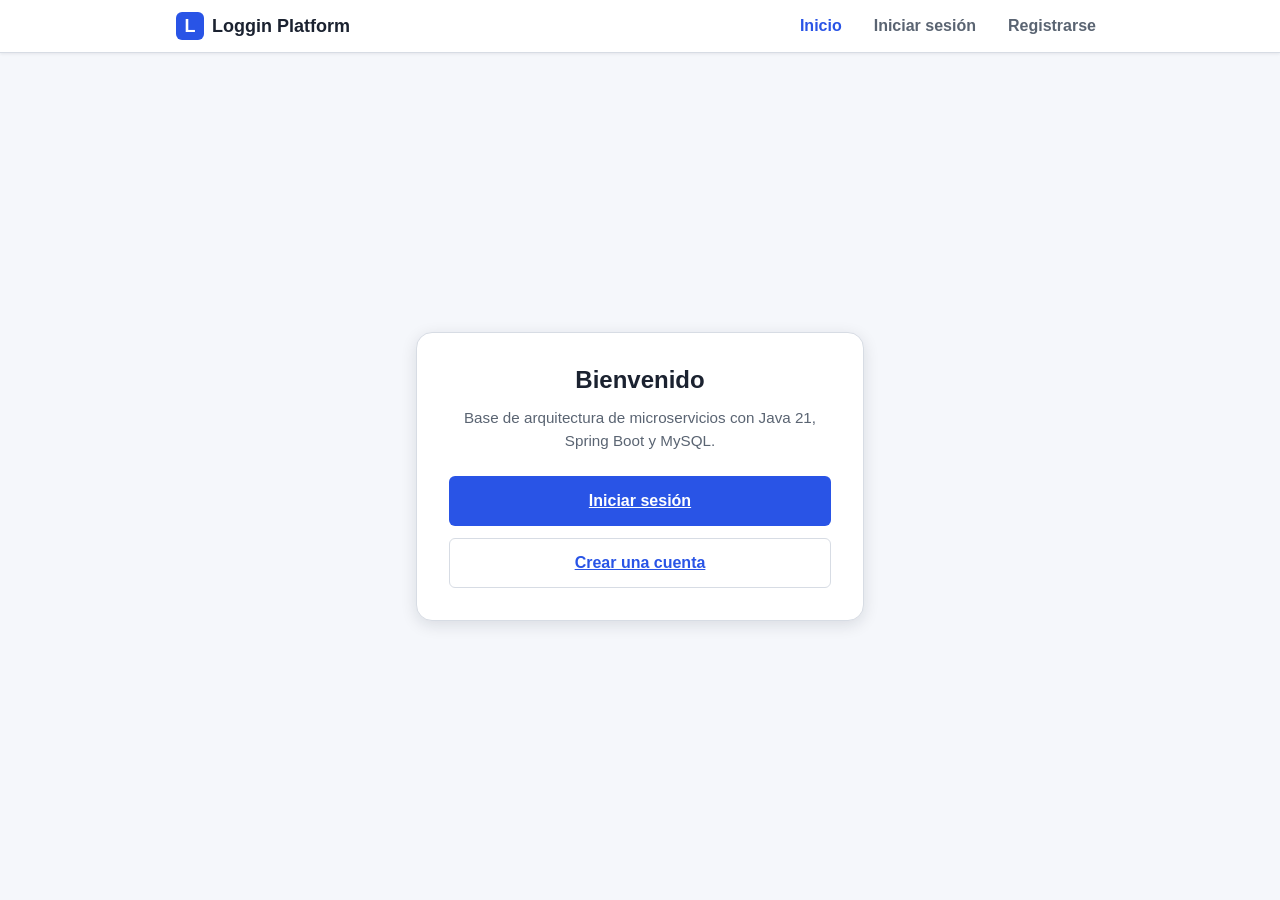
==== frontend/index.html @ b04af6c7 "Initial commit: microservices platform (config-server, auth-service, api-gateway, frontend) Java 21 " ====
<!doctype html>
<html lang="es">
<head>
  <meta charset="UTF-8" />
  <meta name="viewport" content="width=device-width, initial-scale=1" />
  <title>Loggin Platform</title>
  <meta name="description" content="Plataforma base de microservicios: inicio" />
  <link rel="stylesheet" href="css/styles.css" />
</head>
<body>
  <a class="skip-link" href="#contenido-principal">Saltar al contenido principal</a>

  <div class="app-shell">
    <header class="navbar">
      <nav class="navbar__inner" aria-label="Navegación principal">
        <a class="navbar__brand" href="index.html">
          <span class="navbar__brand-icon" aria-hidden="true">L</span>
          Loggin Platform
        </a>
        <ul class="navbar__links">
          <li><a href="index.html" aria-current="page">Inicio</a></li>
          <li><a href="login.html">Iniciar sesión</a></li>
          <li><a href="registro.html">Registrarse</a></li>
        </ul>
      </nav>
    </header>

    <main id="contenido-principal" class="main-content">
      <div class="container">
        <section class="card">
          <div class="card__header">
            <h1 class="card__title">Bienvenido</h1>
            <p class="card__subtitle">
              Base de arquitectura de microservicios con Java 21, Spring Boot y MySQL.
            </p>
          </div>

          <div class="stack">
            <a class="btn btn-primary" href="login.html">
              <span class="btn-label">Iniciar sesión</span>
            </a>
            <a class="btn btn-secondary" href="registro.html">
              <span class="btn-label">Crear una cuenta</span>
            </a>
          </div>
        </section>
      </div>
    </main>
  </div>
</body>
</html>
---- frontend/css/styles.css ----
/* =========================================================
   Design tokens
   ========================================================= */
:root {
  --color-primary: #2954e6;
  --color-primary-dark: #1c3ea8;
  --color-primary-contrast: #ffffff;

  --color-success: #1f8a4c;
  --color-danger: #c62828;
  --color-warning: #b8860b;

  --color-bg: #f5f7fb;
  --color-surface: #ffffff;
  --color-border: #d7dce4;
  --color-text: #1b2230;
  --color-text-muted: #5a6472;

  --radius-sm: 6px;
  --radius-md: 10px;
  --radius-lg: 16px;

  --space-1: 0.25rem;
  --space-2: 0.5rem;
  --space-3: 0.75rem;
  --space-4: 1rem;
  --space-5: 1.5rem;
  --space-6: 2rem;
  --space-8: 3rem;

  --font-base: "Segoe UI", Roboto, Helvetica, Arial, sans-serif;
  --shadow-sm: 0 1px 3px rgba(15, 23, 42, 0.08);
  --shadow-md: 0 4px 16px rgba(15, 23, 42, 0.12);

  --focus-ring: 3px solid #ffb703;
}

@media (prefers-color-scheme: dark) {
  :root {
    --color-bg: #10141c;
    --color-surface: #1a2130;
    --color-border: #2b3548;
    --color-text: #e8ecf4;
    --color-text-muted: #9aa5b8;
    --shadow-sm: 0 1px 3px rgba(0, 0, 0, 0.4);
    --shadow-md: 0 4px 16px rgba(0, 0, 0, 0.5);
  }
}

/* =========================================================
   Reset & base
   ========================================================= */
*, *::before, *::after {
  box-sizing: border-box;
}

html {
  -webkit-text-size-adjust: 100%;
}

body {
  margin: 0;
  min-height: 100vh;
  font-family: var(--font-base);
  background-color: var(--color-bg);
  color: var(--color-text);
  line-height: 1.5;
}

img {
  max-width: 100%;
  display: block;
}

h1, h2, h3, h4 {
  line-height: 1.25;
  margin: 0 0 var(--space-3);
}

p {
  margin: 0 0 var(--space-3);
}

a {
  color: var(--color-primary);
}

/* Visually hide content but keep it available to screen readers */
.visually-hidden {
  position: absolute;
  width: 1px;
  height: 1px;
  padding: 0;
  margin: -1px;
  overflow: hidden;
  clip: rect(0, 0, 0, 0);
  white-space: nowrap;
  border: 0;
}

.skip-link {
  position: absolute;
  left: -999px;
  top: auto;
  background: var(--color-primary);
  color: var(--color-primary-contrast);
  padding: var(--space-2) var(--space-4);
  z-index: 1000;
  border-radius: var(--radius-sm);
}

.skip-link:focus {
  left: var(--space-3);
  top: var(--space-3);
}

/* Consistent keyboard-only focus ring (WCAG 2.4.7) */
:focus {
  outline: none;
}

:focus-visible {
  outline: var(--focus-ring);
  outline-offset: 2px;
  border-radius: var(--radius-sm);
}

/* =========================================================
   Layout
   ========================================================= */
.app-shell {
  display: flex;
  flex-direction: column;
  min-height: 100vh;
}

.container {
  width: 100%;
  max-width: 480px;
  margin-inline: auto;
  padding-inline: var(--space-4);
}

.main-content {
  flex: 1;
  display: flex;
  align-items: center;
  justify-content: center;
  padding-block: var(--space-6);
}

/* =========================================================
   Navbar
   ========================================================= */
.navbar {
  background-color: var(--color-surface);
  border-bottom: 1px solid var(--color-border);
  box-shadow: var(--shadow-sm);
}

.navbar__inner {
  max-width: 960px;
  margin-inline: auto;
  padding: var(--space-3) var(--space-4);
  display: flex;
  align-items: center;
  justify-content: space-between;
  gap: var(--space-3);
}

.navbar__brand {
  display: flex;
  align-items: center;
  gap: var(--space-2);
  font-weight: 700;
  font-size: 1.125rem;
  color: var(--color-text);
  text-decoration: none;
}

.navbar__brand-icon {
  width: 28px;
  height: 28px;
  border-radius: var(--radius-sm);
  background: var(--color-primary);
  color: var(--color-primary-contrast);
  display: flex;
  align-items: center;
  justify-content: center;
  font-weight: 700;
}

.navbar__links {
  list-style: none;
  display: flex;
  gap: var(--space-4);
  margin: 0;
  padding: 0;
}

.navbar__links a {
  text-decoration: none;
  color: var(--color-text-muted);
  font-weight: 600;
  padding: var(--space-1) var(--space-2);
  border-radius: var(--radius-sm);
}

.navbar__links a[aria-current="page"] {
  color: var(--color-primary);
}

.navbar__links a:hover {
  color: var(--color-primary);
}

/* =========================================================
   Card
   ========================================================= */
.card {
  background-color: var(--color-surface);
  border: 1px solid var(--color-border);
  border-radius: var(--radius-lg);
  box-shadow: var(--shadow-md);
  padding: var(--space-6);
  width: 100%;
}

.card__header {
  margin-bottom: var(--space-5);
  text-align: center;
}

.card__title {
  font-size: 1.5rem;
}

.card__subtitle {
  color: var(--color-text-muted);
  font-size: 0.95rem;
}

/* =========================================================
   Forms
   ========================================================= */
.form-field {
  margin-bottom: var(--space-4);
}

.form-label {
  display: block;
  font-weight: 600;
  font-size: 0.9rem;
  margin-bottom: var(--space-1);
}

.form-label .required {
  color: var(--color-danger);
}

.form-input {
  width: 100%;
  padding: var(--space-3);
  font-size: 1rem;
  font-family: inherit;
  color: var(--color-text);
  background-color: var(--color-surface);
  border: 1px solid var(--color-border);
  border-radius: var(--radius-sm);
  transition: border-color 0.15s ease;
}

.form-input::placeholder {
  color: var(--color-text-muted);
}

.form-input[aria-invalid="true"] {
  border-color: var(--color-danger);
}

.form-hint {
  font-size: 0.8rem;
  color: var(--color-text-muted);
  margin-top: var(--space-1);
}

.form-error {
  display: flex;
  align-items: center;
  gap: var(--space-1);
  font-size: 0.8rem;
  color: var(--color-danger);
  margin-top: var(--space-1);
  min-height: 1.1em;
}

.form-error:empty {
  display: none;
}

/* =========================================================
   Buttons
   ========================================================= */
.btn {
  display: inline-flex;
  align-items: center;
  justify-content: center;
  gap: var(--space-2);
  width: 100%;
  padding: var(--space-3) var(--space-4);
  font-size: 1rem;
  font-weight: 600;
  font-family: inherit;
  border-radius: var(--radius-sm);
  border: 1px solid transparent;
  cursor: pointer;
  transition: background-color 0.15s ease, opacity 0.15s ease;
}

.btn-primary {
  background-color: var(--color-primary);
  color: var(--color-primary-contrast);
}

.btn-primary:hover:not(:disabled) {
  background-color: var(--color-primary-dark);
}

.btn-secondary {
  background-color: transparent;
  color: var(--color-primary);
  border-color: var(--color-border);
}

.btn-secondary:hover:not(:disabled) {
  background-color: var(--color-bg);
}

.btn:disabled {
  opacity: 0.65;
  cursor: not-allowed;
}

.btn .spinner {
  display: none;
}

.btn.is-loading .spinner {
  display: inline-flex;
}

.btn.is-loading .btn-label {
  visibility: hidden;
  position: absolute;
}

.btn.is-loading {
  position: relative;
}

/* =========================================================
   Spinner
   ========================================================= */
.spinner {
  width: 1.1em;
  height: 1.1em;
  border: 2px solid rgba(255, 255, 255, 0.4);
  border-top-color: currentColor;
  border-radius: 50%;
  animation: spin 0.7s linear infinite;
}

.btn-secondary .spinner {
  border-color: rgba(41, 84, 230, 0.25);
  border-top-color: var(--color-primary);
}

@keyframes spin {
  to { transform: rotate(360deg); }
}

@media (prefers-reduced-motion: reduce) {
  .spinner {
    animation-duration: 1.4s;
  }
}

/* =========================================================
   Skeleton loading state
   ========================================================= */
.skeleton {
  background: linear-gradient(90deg, var(--color-border) 25%, var(--color-bg) 50%, var(--color-border) 75%);
  background-size: 200% 100%;
  animation: shimmer 1.4s ease infinite;
  border-radius: var(--radius-sm);
}

@keyframes shimmer {
  0% { background-position: 200% 0; }
  100% { background-position: -200% 0; }
}

/* =========================================================
   Toast notifications
   ========================================================= */
.toast-region {
  position: fixed;
  top: var(--space-4);
  right: var(--space-4);
  left: var(--space-4);
  display: flex;
  flex-direction: column;
  gap: var(--space-2);
  z-index: 2000;
  pointer-events: none;
}

@media (min-width: 480px) {
  .toast-region {
    left: auto;
    width: 320px;
  }
}

.toast {
  pointer-events: auto;
  display: flex;
  align-items: flex-start;
  gap: var(--space-2);
  padding: var(--space-3) var(--space-4);
  border-radius: var(--radius-md);
  box-shadow: var(--shadow-md);
  background-color: var(--color-surface);
  border-left: 4px solid var(--color-primary);
  font-size: 0.9rem;
  animation: toast-in 0.2s ease;
}

.toast--success { border-left-color: var(--color-success); }
.toast--error { border-left-color: var(--color-danger); }

@keyframes toast-in {
  from { opacity: 0; transform: translateY(-6px); }
  to { opacity: 1; transform: translateY(0); }
}

/* =========================================================
   Footer / links row
   ========================================================= */
.form-footer {
  text-align: center;
  margin-top: var(--space-5);
  font-size: 0.9rem;
  color: var(--color-text-muted);
}

.divider {
  height: 1px;
  background-color: var(--color-border);
  border: none;
  margin: var(--space-5) 0;
}

/* =========================================================
   Utility
   ========================================================= */
.stack {
  display: flex;
  flex-direction: column;
  gap: var(--space-3);
}

.badge {
  display: inline-flex;
  align-items: center;
  gap: var(--space-1);
  padding: var(--space-1) var(--space-3);
  border-radius: var(--radius-lg);
  background-color: var(--color-primary);
  color: var(--color-primary-contrast);
  font-size: 0.85rem;
  font-weight: 600;
}

.badge-remove {
  border: none;
  background: transparent;
  color: inherit;
  cursor: pointer;
  font-size: 1rem;
  line-height: 1;
  padding: 0;
}

.usuario-row {
  padding: var(--space-3) 0;
}

.asignar-form {
  display: flex;
  gap: var(--space-2);
  margin-top: var(--space-2);
}

.asignar-form select {
  flex: 1;
}
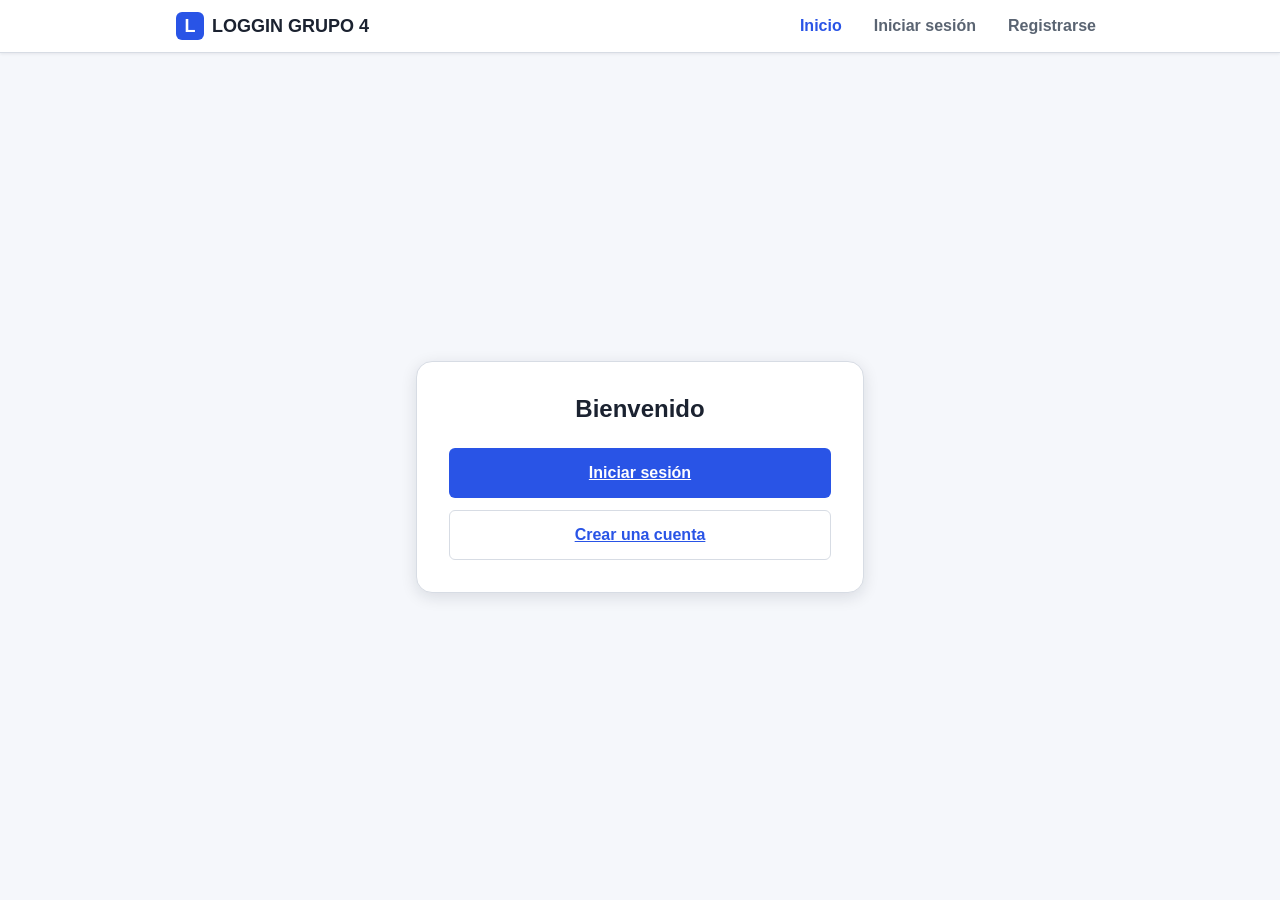
==== commit 54856860: "Rebrand frontend to LOGGIN GRUPO 4 and add architecture/planning docs - Update navbar/title branding" ====
--- a/frontend/index.html
+++ b/frontend/index.html
@@ -3,7 +3,7 @@
 <head>
   <meta charset="UTF-8" />
   <meta name="viewport" content="width=device-width, initial-scale=1" />
-  <title>Loggin Platform</title>
+  <title>LOGGIN GRUPO 4</title>
   <meta name="description" content="Plataforma base de microservicios: inicio" />
   <link rel="stylesheet" href="css/styles.css" />
 </head>
@@ -15,7 +15,7 @@
       <nav class="navbar__inner" aria-label="Navegación principal">
         <a class="navbar__brand" href="index.html">
           <span class="navbar__brand-icon" aria-hidden="true">L</span>
-          Loggin Platform
+          LOGGIN GRUPO 4
         </a>
         <ul class="navbar__links">
           <li><a href="index.html" aria-current="page">Inicio</a></li>
@@ -30,9 +30,6 @@
         <section class="card">
           <div class="card__header">
             <h1 class="card__title">Bienvenido</h1>
-            <p class="card__subtitle">
-              Base de arquitectura de microservicios con Java 21, Spring Boot y MySQL.
-            </p>
           </div>
 
           <div class="stack">
